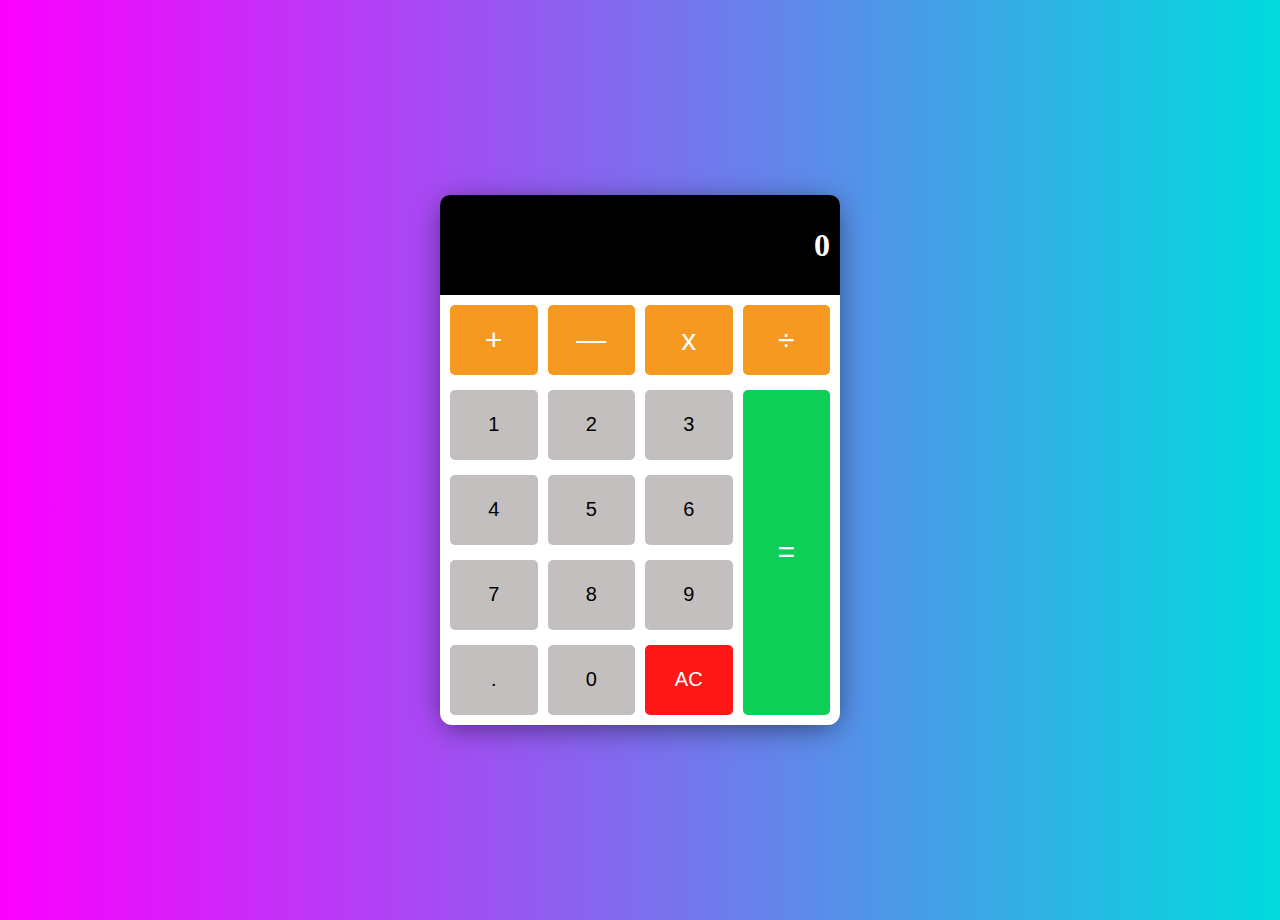
==== index.html @ 132b9cf7 "Add files via upload" ====
<!DOCTYPE html>
<html lang="en">
<head>
    <meta charset="UTF-8">
    <meta name="viewport" content="width=device-width, initial-scale=1.0">
    <title>Template</title>
    <link rel="icon" type="image/png" href="apj.jpg">
    <link rel="stylesheet" href="style.css">
    <!--for adding animation to wink emoji-->
    <link
    rel="stylesheet"
    href="https://cdnjs.cloudflare.com/ajax/libs/animate.css/4.1.1/animate.min.css"
  />
</head>
<body>
    <!--calculator-->
    <div class="calculator">
     
    <div class="calculator-display">
        <h1>0</h1>
    </div>  
    <div class="container">
    <!--buttons-->
       <button class="operator" value="+">+</button>
       <button class="operator" value="-">—</button>
       <button class="operator"value="*">x</button>
       <button class="operator" value="/">÷</button>
 
       <button class="number" value="1">1</button>
       <button class="number" value="2">2</button>
       <button class="number" value="3">3</button>

       <button class="number" value="4">4</button>
       <button class="number" value="5">5</button>
       <button class="number" value="6">6</button>
       <button class="number" value="7">7</button>
       <button class="number" value="8">8</button>
 
       <button class="number" value="9">9</button>
       <button class="decimal" value=".">.</button>
       <button class="number" value="0">0</button>
       <button class="clear" id="clear-btn">AC</button>
       <button class="equal-sign operator" value="=">=</button>
      
    </div>
    </div>      
       
       <!-- Script -->
    <script src="script.js"></script>
</body>
</html>
---- style.css ----
html {
  box-sizing: border-box;
}


body {
  display: flex;
  justify-content: center;
  align-items: center;
   background: #fc00ff;  /* fallback for old browsers */
   background: -webkit-linear-gradient(to left, #00dbde, #fc00ff);  /* Chrome 10-25, Safari 5.1-6 */
   background: linear-gradient(to left, #00dbde, #fc00ff); /* W3C, IE 10+/ Edge, Firefox 16+, Chrome 26+, Opera 12+, Safari 7+ */
   margin: 0;
   min-height: 100vh;
  padding: 10px;
}

.equal-sign {
  grid-column: -2;
  grid-row: 2 / span 4;
  background: rgb(13, 206, 87);
}
 
.calculator{
  background: white;
  width: 400px;
  border-radius: 12px;
  box-shadow: 0 5px 30px -5px rgba(0, 0, 0,0.6);
}


.calculator-display{
  background: black;
  padding:10px;
  margin:0;
  display:flex;
  align-items: center;
  justify-content: flex-end;
  border-radius: 10px 10px 0px 0px;
}

.calculator-display h1{
  color: white;
  font-family: "lucida console", "san-serief";
  overflow-x: auto;
}

/*                scroll bar                           */



/* width */
::-webkit-scrollbar {
  width: 10px;
}

/* Track */
::-webkit-scrollbar-track {
  background: #f1f1f1;
}

/* Handle */
::-webkit-scrollbar-thumb {
  background: #888;
}

/* Handle on hover */
::-webkit-scrollbar-thumb:hover {
  background: #555;
}

.container
{
 display: grid;
 margin:10px;
 grid-template-columns: 1fr 1fr 1fr 1fr;
 grid-template-rows: repeat(4 1fr) ;
 column-gap: 10px;
 row-gap: 15px;
}




button{
  min-height: 70px;
  min-width: 50px;
  font-size: 20px;
  font-weight: 100;
  border: none;
  border-radius: 5px;
  cursor: pointer;
  background: rgb(195, 191, 191)
  
}

a{
  text-decoration: none;
  list-style: none;
  font-size: 30px;
  padding: 20px;
}
a:hover{
  font-size: 35px;
  rotate: 70deg;
  animation: animate__shakeY
}

button:hover{
  filter:brightness(120%)
}
.operator{
  background: rgba(245, 143, 10, 0.911);
  color: white ;
  font-size: 30px;
}

.equal-sign {
  grid-column: -2;
  grid-row: 2 / span 4;
  background: rgb(13, 206, 87);
}

.clear{
  background: rgb(255, 22, 22);
  color:white;
}
.clear:hover{
  filter: brightness(90%);
}

@media(max-width:500px) {
  .calculator{
    width:95%;
  }

}
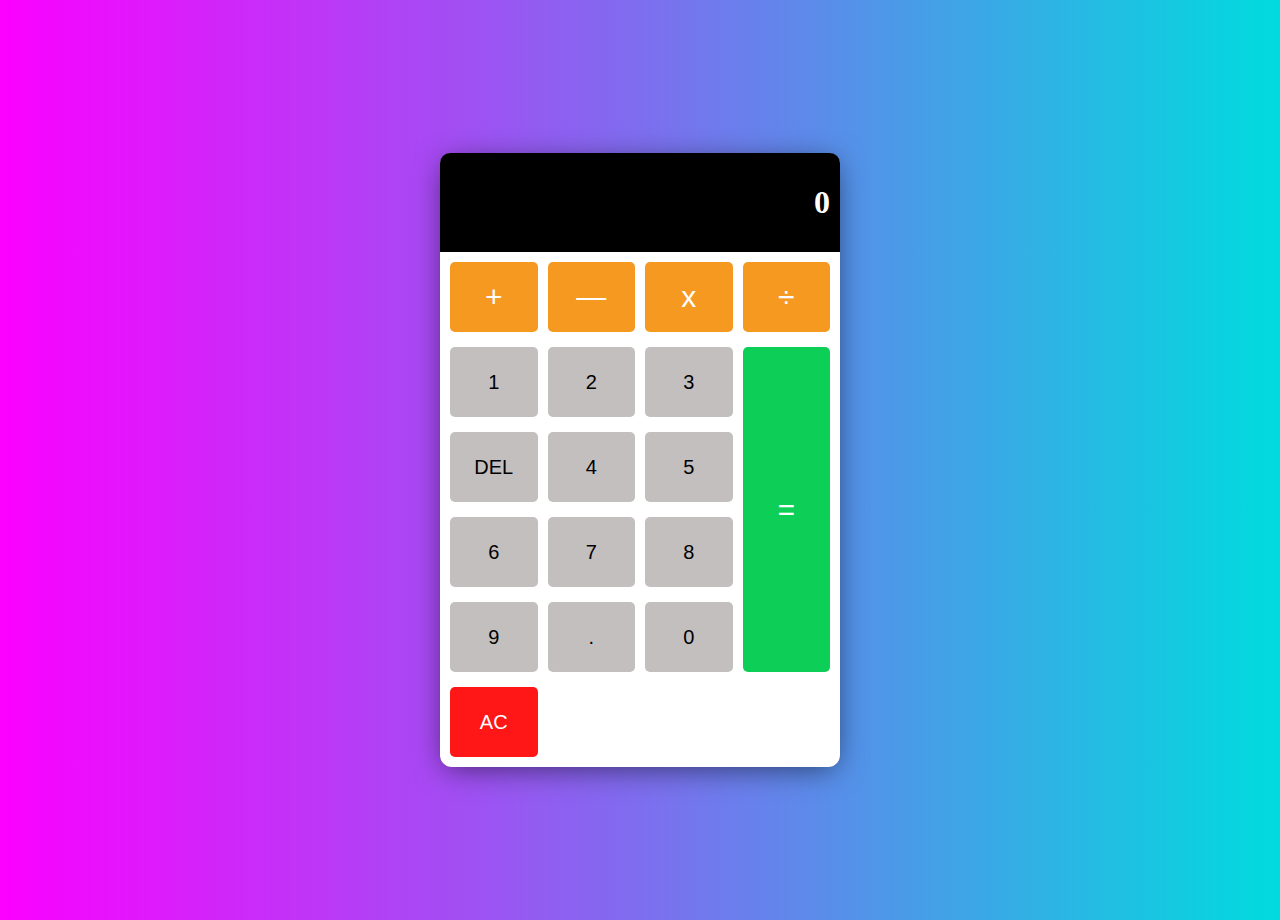
==== commit b75aab1d: "Update index.html" ====
--- a/index.html
+++ b/index.html
@@ -4,7 +4,7 @@
     <meta charset="UTF-8">
     <meta name="viewport" content="width=device-width, initial-scale=1.0">
     <title>Template</title>
-    <link rel="icon" type="image/png" href="apj.jpg">
+    <link rel="icon" type="image/png" href=>
     <link rel="stylesheet" href="style.css">
     <!--for adding animation to wink emoji-->
     <link
@@ -29,7 +29,7 @@
        <button class="number" value="1">1</button>
        <button class="number" value="2">2</button>
        <button class="number" value="3">3</button>
-
+       <button class="delete"  id="del">DEL</button>
        <button class="number" value="4">4</button>
        <button class="number" value="5">5</button>
        <button class="number" value="6">6</button>
@@ -48,4 +48,4 @@
        <!-- Script -->
     <script src="script.js"></script>
 </body>
-</html>+</html>
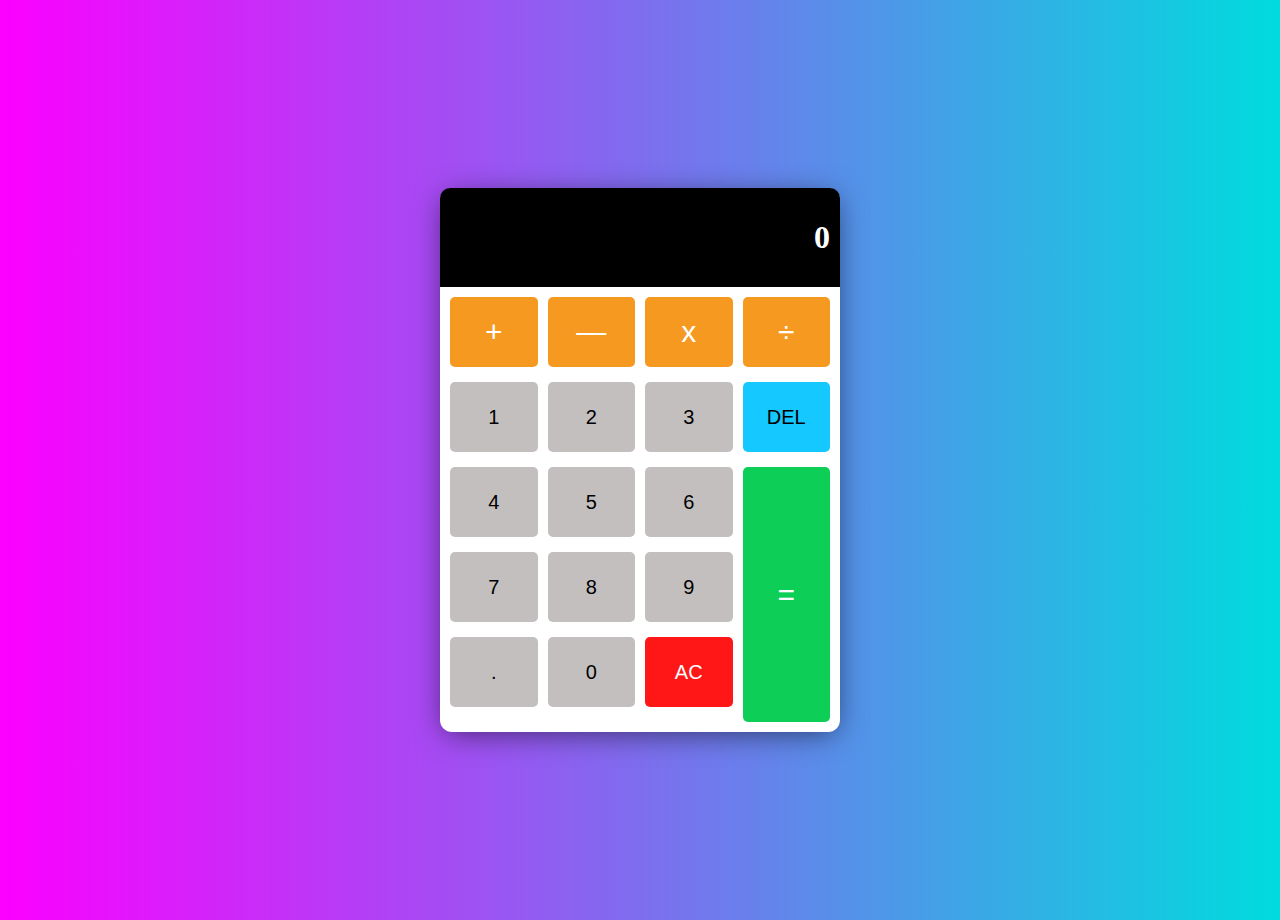
==== commit 0a8772ca: "Update index.html" ====
--- a/index.html
+++ b/index.html
@@ -3,7 +3,7 @@
 <head>
     <meta charset="UTF-8">
     <meta name="viewport" content="width=device-width, initial-scale=1.0">
-    <title>Template</title>
+    <title>Calculator</title>
     <link rel="icon" type="image/png" href=>
     <link rel="stylesheet" href="style.css">
     <!--for adding animation to wink emoji-->
--- a/style.css
+++ b/style.css
@@ -118,7 +118,7 @@
 
 .equal-sign {
   grid-column: -2;
-  grid-row: 2 / span 4;
+  grid-row: 3 / span 4;
   background: rgb(13, 206, 87);
 }
 
@@ -130,9 +130,13 @@
   filter: brightness(90%);
 }
 
+.delete{
+  background: rgba(0, 195, 255, 0.918)
+}
+
 @media(max-width:500px) {
   .calculator{
     width:95%;
   }
 
-}+}
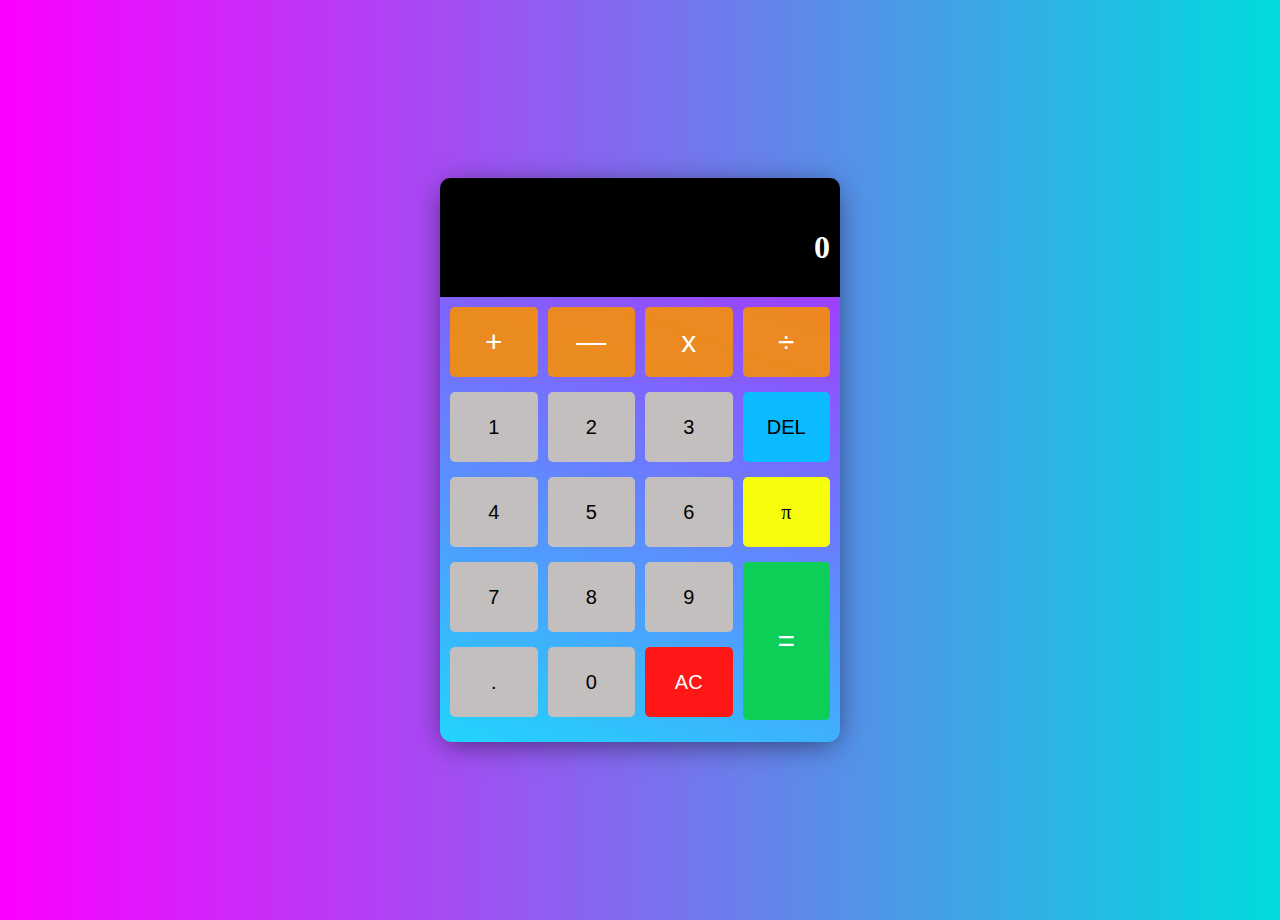
==== commit 6d20047a: "Update index.html" ====
--- a/index.html
+++ b/index.html
@@ -4,7 +4,7 @@
     <meta charset="UTF-8">
     <meta name="viewport" content="width=device-width, initial-scale=1.0">
     <title>Calculator</title>
-    <link rel="icon" type="image/png" href=>
+    <link rel="icon" type="image/png" href="calculator.jpg">
     <link rel="stylesheet" href="style.css">
     <!--for adding animation to wink emoji-->
     <link
@@ -17,7 +17,9 @@
     <div class="calculator">
      
     <div class="calculator-display">
+        <h2></h2>
         <h1>0</h1>
+
     </div>  
     <div class="container">
     <!--buttons-->
@@ -33,6 +35,7 @@
        <button class="number" value="4">4</button>
        <button class="number" value="5">5</button>
        <button class="number" value="6">6</button>
+       <button class="number" id="pi" value="3.1415926535897932384626433832795">π</button>
        <button class="number" value="7">7</button>
        <button class="number" value="8">8</button>
  
@@ -43,6 +46,7 @@
        <button class="equal-sign operator" value="=">=</button>
       
     </div>
+   
     </div>      
        
        <!-- Script -->
--- a/style.css
+++ b/style.css
@@ -23,7 +23,9 @@
 }
  
 .calculator{
-  background: white;
+  background-color: #21D4FD;
+  background-image: linear-gradient(19deg, #21D4FD 0%, #B721FF 100%);
+  
   width: 400px;
   border-radius: 12px;
   box-shadow: 0 5px 30px -5px rgba(0, 0, 0,0.6);
@@ -34,9 +36,6 @@
   background: black;
   padding:10px;
   margin:0;
-  display:flex;
-  align-items: center;
-  justify-content: flex-end;
   border-radius: 10px 10px 0px 0px;
 }
 
@@ -44,9 +43,20 @@
   color: white;
   font-family: "lucida console", "san-serief";
   overflow-x: auto;
+  display:flex;
+  align-items: center;
+  justify-content: flex-end;
 }
 
-/*                scroll bar                           */
+
+h2{
+  color: white;
+  font-family: "lucida console", "san-serief";
+  overflow-x: auto;
+  display: flex;
+  justify-content: flex-end;
+  opacity: 70%;
+}
 
 
 
@@ -95,18 +105,8 @@
   
 }
 
-a{
-  text-decoration: none;
-  list-style: none;
-  font-size: 30px;
-  padding: 20px;
-}
-a:hover{
-  font-size: 35px;
-  rotate: 70deg;
-  animation: animate__shakeY
-}
 
+  
 button:hover{
   filter:brightness(120%)
 }
@@ -118,8 +118,13 @@
 
 .equal-sign {
   grid-column: -2;
-  grid-row: 3 / span 4;
+  grid-row: 4 / span 3;
   background: rgb(13, 206, 87);
+  height:158px
+}
+#pi{
+  background: rgb(247, 251, 12);
+  font-family: cursive;
 }
 
 .clear{
